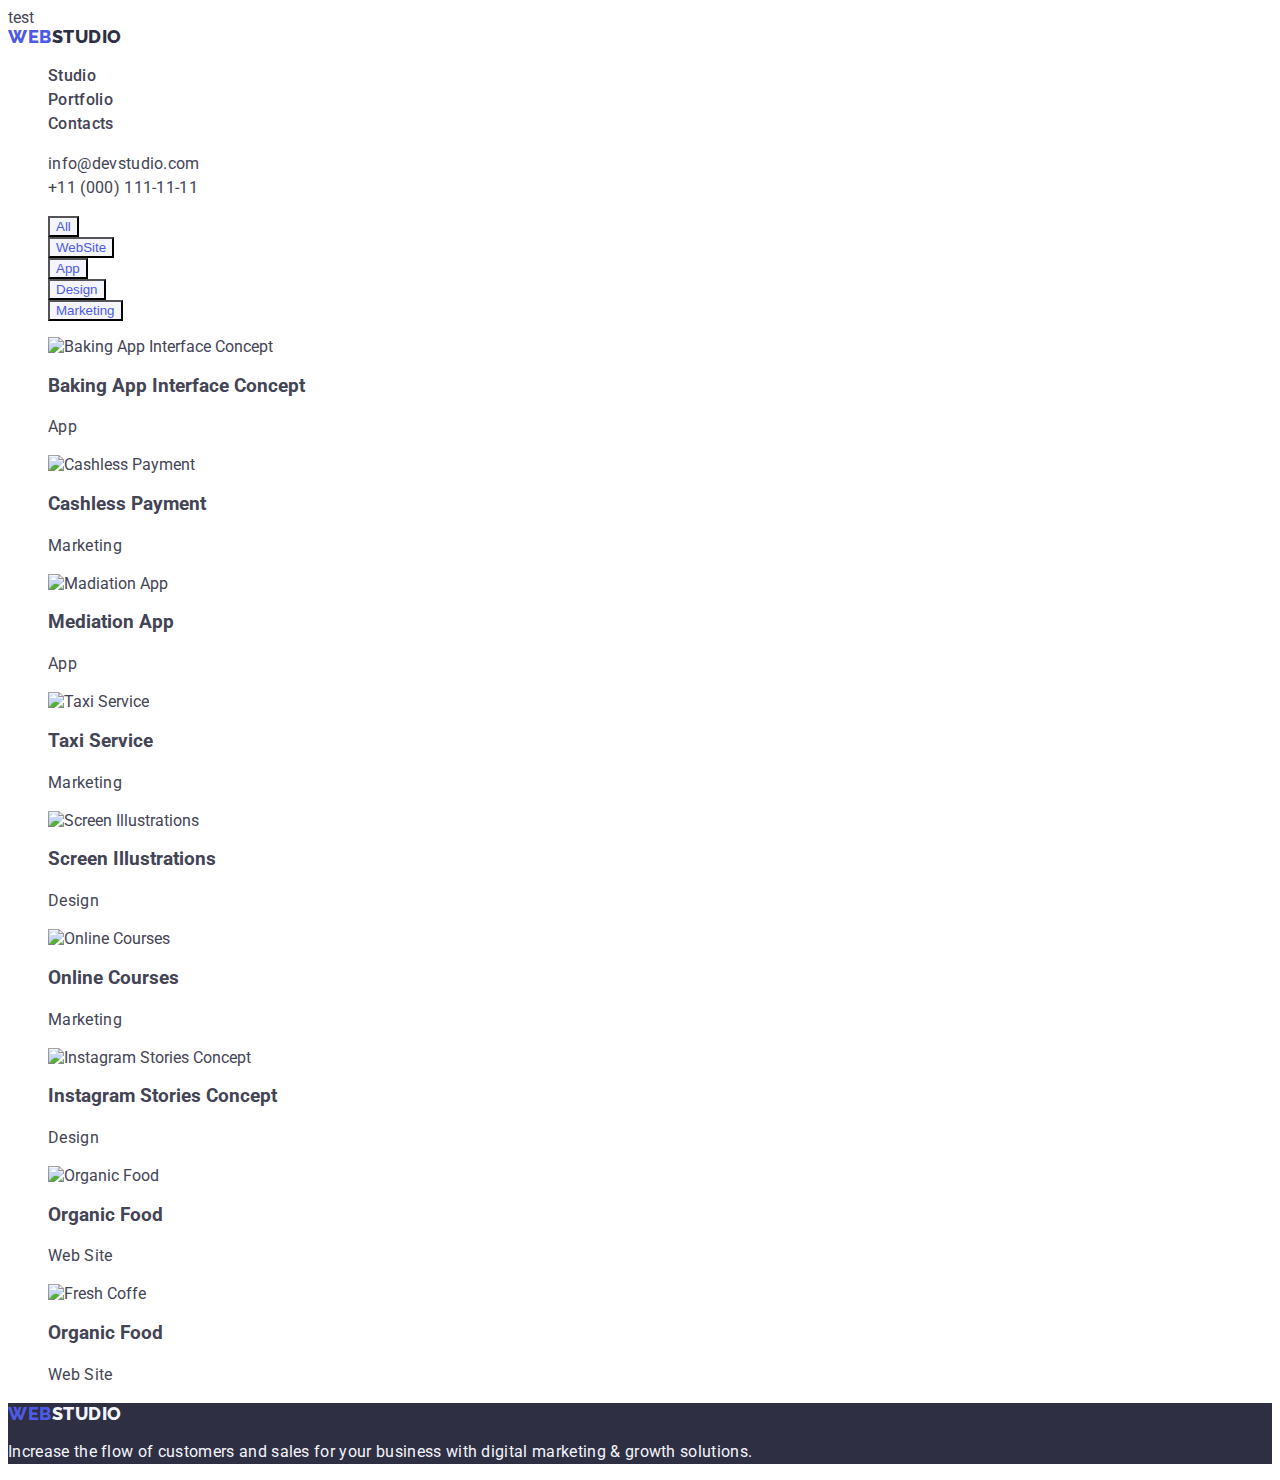
==== portfolio.html @ 85e6744f "test" ====
<!DOCTYPE html>
<html lang="en">
  <head>
    <meta charset="UTF-8" />
    <meta name="viewport" content="width=device-width, initial-scale=1.0" />
    <title>Portfolio-HW2</title>
    <link rel="stylesheet" href="./css/index.css" />
    <link rel="preconnect" href="https://fonts.googleapis.com" />
    <link rel="preconnect" href="https://fonts.gstatic.com" crossorigin />
    <link
      href="https://fonts.googleapis.com/css2?family=Raleway:wght@800&family=Roboto:wght@400;500;700;900&display=swap"
      rel="stylesheet"
    />
  </head>
  <body>
    test
    <header>
      <!-- Logo -->
      <a href="/goit-markup-hw-02/index.html" class="web-logo"
        >Web<span class="studio-logo">Studio</span></a
      >
      <!-- Page navigation-->
      <nav>
        <ul style="list-style: none">
          <li>
            <a href="/goit-markup-hw-02/index.html" class="nav">Studio</a>
          </li>
          <li>
            <a href="" class="nav">Portfolio</a>
          </li>
          <li>
            <a href="" class="nav">Contacts</a>
          </li>
        </ul>
      </nav>
      <!-- Address-->
      <ul style="list-style: none">
        <li>
          <a href="mailto:info@devstudio.com" class="adres"
            >info@devstudio.com</a
          >
        </li>
        <li>
          <a href="tel:+110001111111" class="adres">+11 (000) 111-11-11</a>
        </li>
      </ul>
    </header>
    <main>
      <!-- Section buttons-->
      <section>
        <ul style="list-style: none">
          <li><button type="button" class="button-item">All</button></li>
          <li><button type="button" class="button-item">WebSite</button></li>
          <li><button type="button" class="button-item">App</button></li>
          <li><button type="button" class="button-item">Design</button></li>
          <li><button type="button" class="button-item">Marketing</button></li>
        </ul>
      </section>
      <!-- Section pictures-->
      <section>
        <ul style="list-style: none">
          <li>
            <img
              src="/goit-markup-hw-02/images/Portfolio_Baking App Interface Concept.jpg"
              alt="Baking App Interface Concept"
              width="360"
              height="300"
            />
            <h3>Baking App Interface Concept</h3>
            <p class="text-content">App</p>
          </li>
          <li>
            <img
              src="/goit-markup-hw-02/images/Portfolio_Cashless Payment.jpg"
              alt="Cashless Payment"
              width="360"
              height="300"
            />
            <h3>Cashless Payment</h3>
            <p class="text-content">Marketing</p>
          </li>
          <li>
            <img
              src="/goit-markup-hw-02/images/Portfolio_Mediation App.jpg"
              alt="Madiation App"
              width="360"
              height="300"
            />
            <h3>Mediation App</h3>
            <p class="text-content">App</p>
          </li>
          <li>
            <img
              src="/goit-markup-hw-02/images/Portfolio_Taxi Service.jpg"
              alt="Taxi Service"
              width="360"
              height="300"
            />
            <h3>Taxi Service</h3>
            <p class="text-content">Marketing</p>
          </li>
          <li>
            <img
              src="/goit-markup-hw-02/images/Portfolio_Screen Illustrations.jpg"
              alt="Screen Illustrations"
              width="360"
              height="300"
            />
            <h3>Screen Illustrations</h3>
            <p class="text-content">Design</p>
          </li>
          <li>
            <img
              src="/goit-markup-hw-02/images/Portfolio_Online Courses.jpg"
              alt="Online Courses"
              width="360"
              height="300"
            />
            <h3>Online Courses</h3>
            <p class="text-content">Marketing</p>
          </li>
          <li>
            <img
              src="/goit-markup-hw-02/images/Portfolio_Instagram Stories Concept.jpg"
              alt="Instagram Stories Concept"
              width="360"
              height="300"
            />
            <h3>Instagram Stories Concept</h3>
            <p class="text-content">Design</p>
          </li>
          <li>
            <img
              src="/goit-markup-hw-02/images/Portfolio_Organic Food.jpg"
              alt="Organic Food"
              width="360"
              height="300"
            />
            <h3>Organic Food</h3>
            <p class="text-content">Web Site</p>
          </li>
          <li>
            <img
              src="/goit-markup-hw-02/images/Portfolio_Fresh Coffee.jpg"
              alt="Fresh Coffe"
              width="360"
              height="300"
            />
            <h3>Organic Food</h3>
            <p class="text-content">Web Site</p>
          </li>
        </ul>
      </section>
    </main>
    <footer class="footer">
      <a href="/goit-markup-hw-02/index.html" class="web-logo-footer"
        >Web<span class="studio-logo-footer">Studio</span></a
      >
      <p class="footer-text">
        Increase the flow of customers and sales for your business with digital
        marketing & growth solutions.
      </p>
    </footer>
  </body>
</html>
---- css/index.css ----
:root {
  --primary-brand: #4d5ae5;
  --pressed-state: #404bbf;
  --dark: #2e2f42;
  --success: #31d0aa;
  --text: #434455;
  --acent: #e7e9fc;
  --cloud: #f4f4fd;
  --modal-overlay: #2e2f42;
  --hero-background: #2e2f42;
  --white-background: #ffffff;
  --modal-background: #fcfcfc;
  --main-font: Roboto, sans-serif;
}
body {
  font-family: var(--main-font);
  color: var(--text);
  text-decoration: none;
}
a {
  text-decoration: none;
}
.web-logo {
  color: var(--primary-brand);
  font-family: Raleway;
  font-size: 18px;
  font-style: normal;
  font-weight: 800;
  line-height: 1.16; /* 116.667% */
  letter-spacing: 0.54px;
  text-transform: uppercase;
}

.studio-logo {
  color: var(--dark);
}

.studio-logo:hover,
.studio-logo:focus {
  color: var(--pressed-state);
}
.list-style {
  list-style: none;
}
.nav {
  color: var(--text);
  font-weight: 500;
  line-height: 1.5;
  font-family: Roboto;
  font-size: 16px;
  font-weight: 500;
  letter-spacing: 0.02em;
  text-align: left;
}
.nav:hover,
.nav:focus {
  color: var(--primary-brand);
}
/**/
.solutions {
  background-color: var(--hero-background);
}
.hero {
  /* Header 1 */
  color: var(--white-background);
  text-align: center;
  font-family: Roboto;
  font-size: 56px;
  font-style: normal;
  font-weight: 700;
  line-height: 60px; /* 107.143% */
  letter-spacing: 1.12px;
}
.button-service {
  padding: 16px 32px;
  align-items: flex-start;
  gap: 10px;
  background: var(--primary-brand);
  color: var(--white-background);
  border-radius: 4px;
  box-shadow: 0px 4px 4px 0px rgba(0, 0, 0, 0.15);
  cursor: pointer;

  /*button-text :Oder Serwice*/
  font-family: Roboto;
  font-size: 16px;
  font-weight: 500;
  line-height: 1.5;
  letter-spacing: 0.04em;
  text-align: left;
}
.button-service:hover,
.button-service:focus {
  background-color: var(--pressed-state);
}
.section-title {
  color: var(--navyblue, #2e2f42);
  /* Header 2 */
  text-align: center;
  font-size: 36px;
  font-weight: 700;
  line-height: 1.11; /* 111.111% */
  letter-spacing: 0.72px;
  text-transform: capitalize;
}
.subsection-title {
  /* Header 3 */
  color: var(--dark);
  font-size: 20px;
  font-weight: 500;
  line-height: 1.2; /* 120% */
  letter-spacing: 0.4px;
}

.text-team {
  font-family: Roboto;
  font-size: 16px;
  font-weight: 400;
  line-height: 1.5;
  letter-spacing: 0.02em;
  /*text-align: center;*/
}
.our-team {
  background-color: var(--cloud);
}
.button-item {
  color: var(--primary-brand);
  background-color: var(--cloud);
  font-weight: medium;
  size: 16px;
  line-height: 24px1.5;
  letter-spacing: 2%;
  cursor: pointer;
}
.button-item:hover,
.button-item:focus {
  color: var(--cloud);
  background-color: var(--primary-brand);
}
/*text under pictures*/
.text-content {
  color: var(--text);
  font-size: 16px;
  line-height: 1.5;
  letter-spacing: 0.02em;
}
.adres {
  color: var(--text);
  size: 16px;
  font-family: Roboto;
  font-weight: 400;
  line-height: 1.5;
  letter-spacing: 0.02em;
  text-align: left;
}
.adres:hover,
.adres:focus {
  color: var(--primary-brand);
}
.footer {
  background-color: var(--hero-background);
  color: var(--cloud);
}
.web-logo-footer {
  width: 44px;
  height: 21px;
  color: var(--primary-brand);
  font-family: Raleway;
  font-size: 18px;
  font-style: normal;
  font-weight: 800;
  line-height: 21px; /* 116.667% */
  letter-spacing: 0.54px;
  text-transform: uppercase;
  justify-content: center;
}
.studio-logo-footer {
  color: var(--cloud);
}
.studio-logo-footer:hover,
.studio-logo-footer:focus {
  color: var(--pressed-state);
}
.footer-text {
  font-family: Roboto;
  font-size: 16px;
  font-weight: 400;
  line-height: 1.5;
  letter-spacing: 0.02em;
  text-align: left;
}
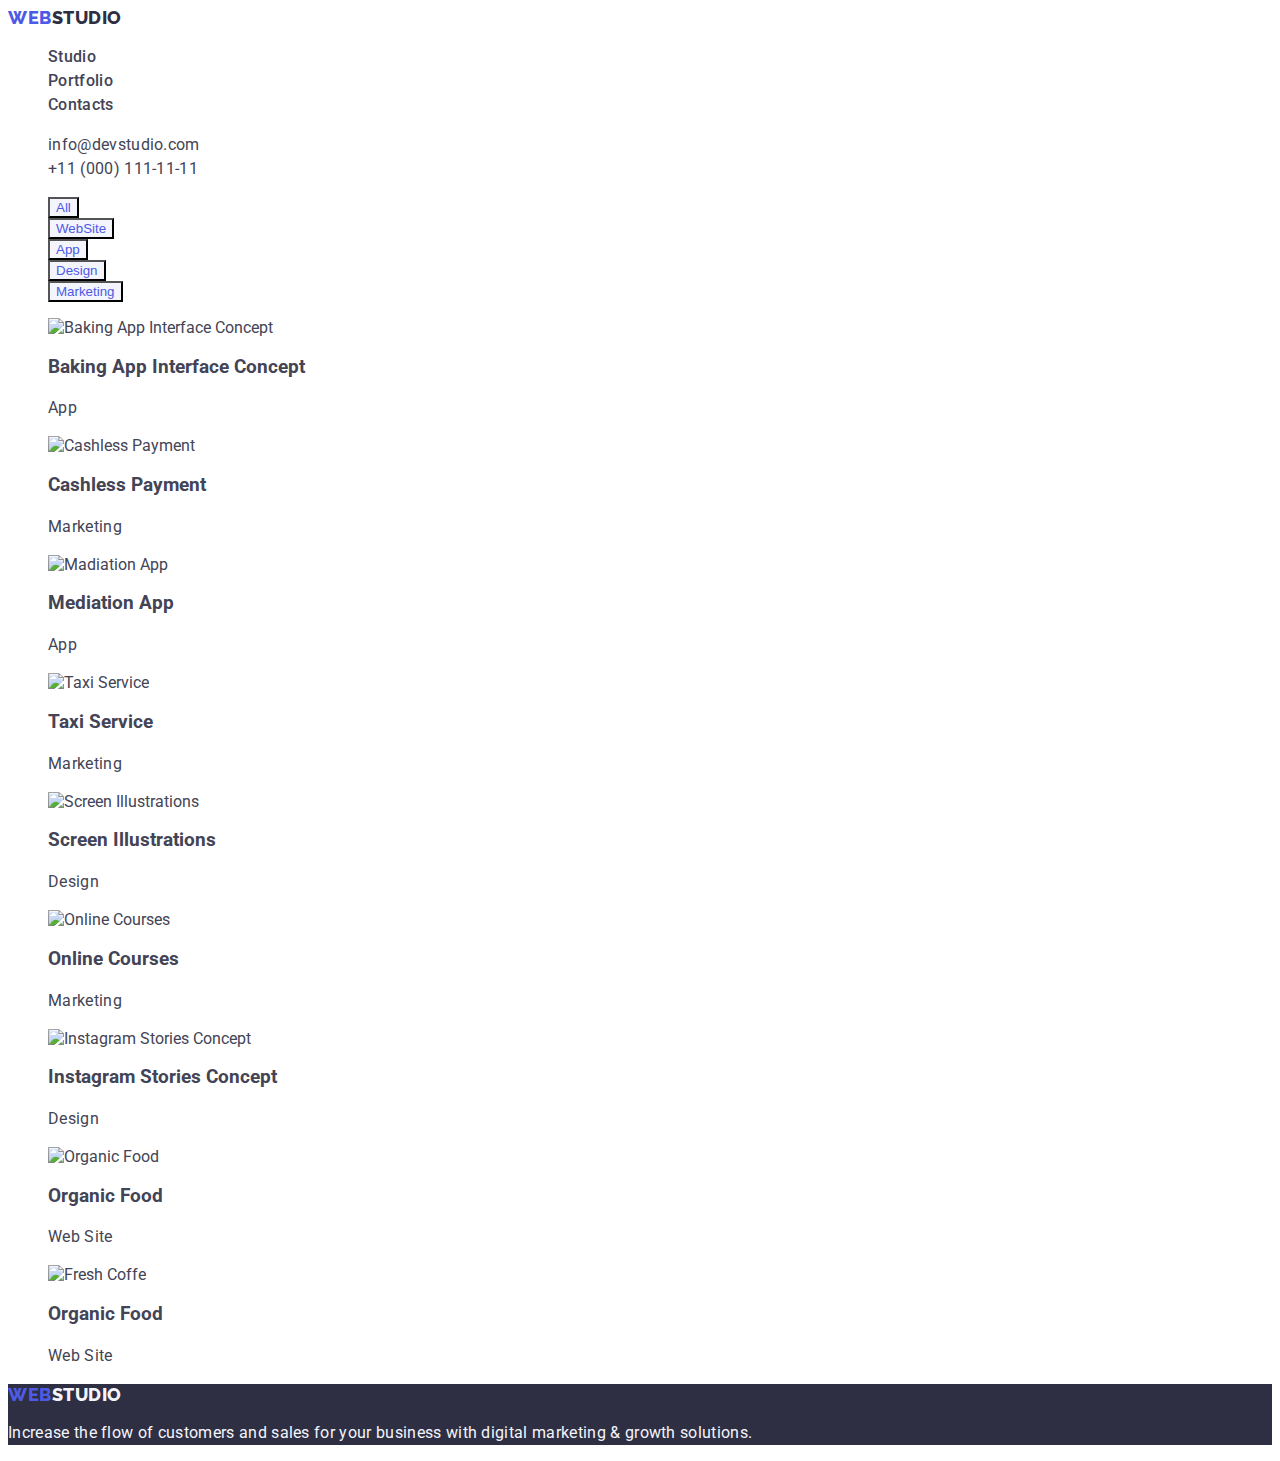
==== commit f916c649: "test2" ====
--- a/portfolio.html
+++ b/portfolio.html
@@ -13,7 +13,6 @@
     />
   </head>
   <body>
-    test
     <header>
       <!-- Logo -->
       <a href="/goit-markup-hw-02/index.html" class="web-logo"
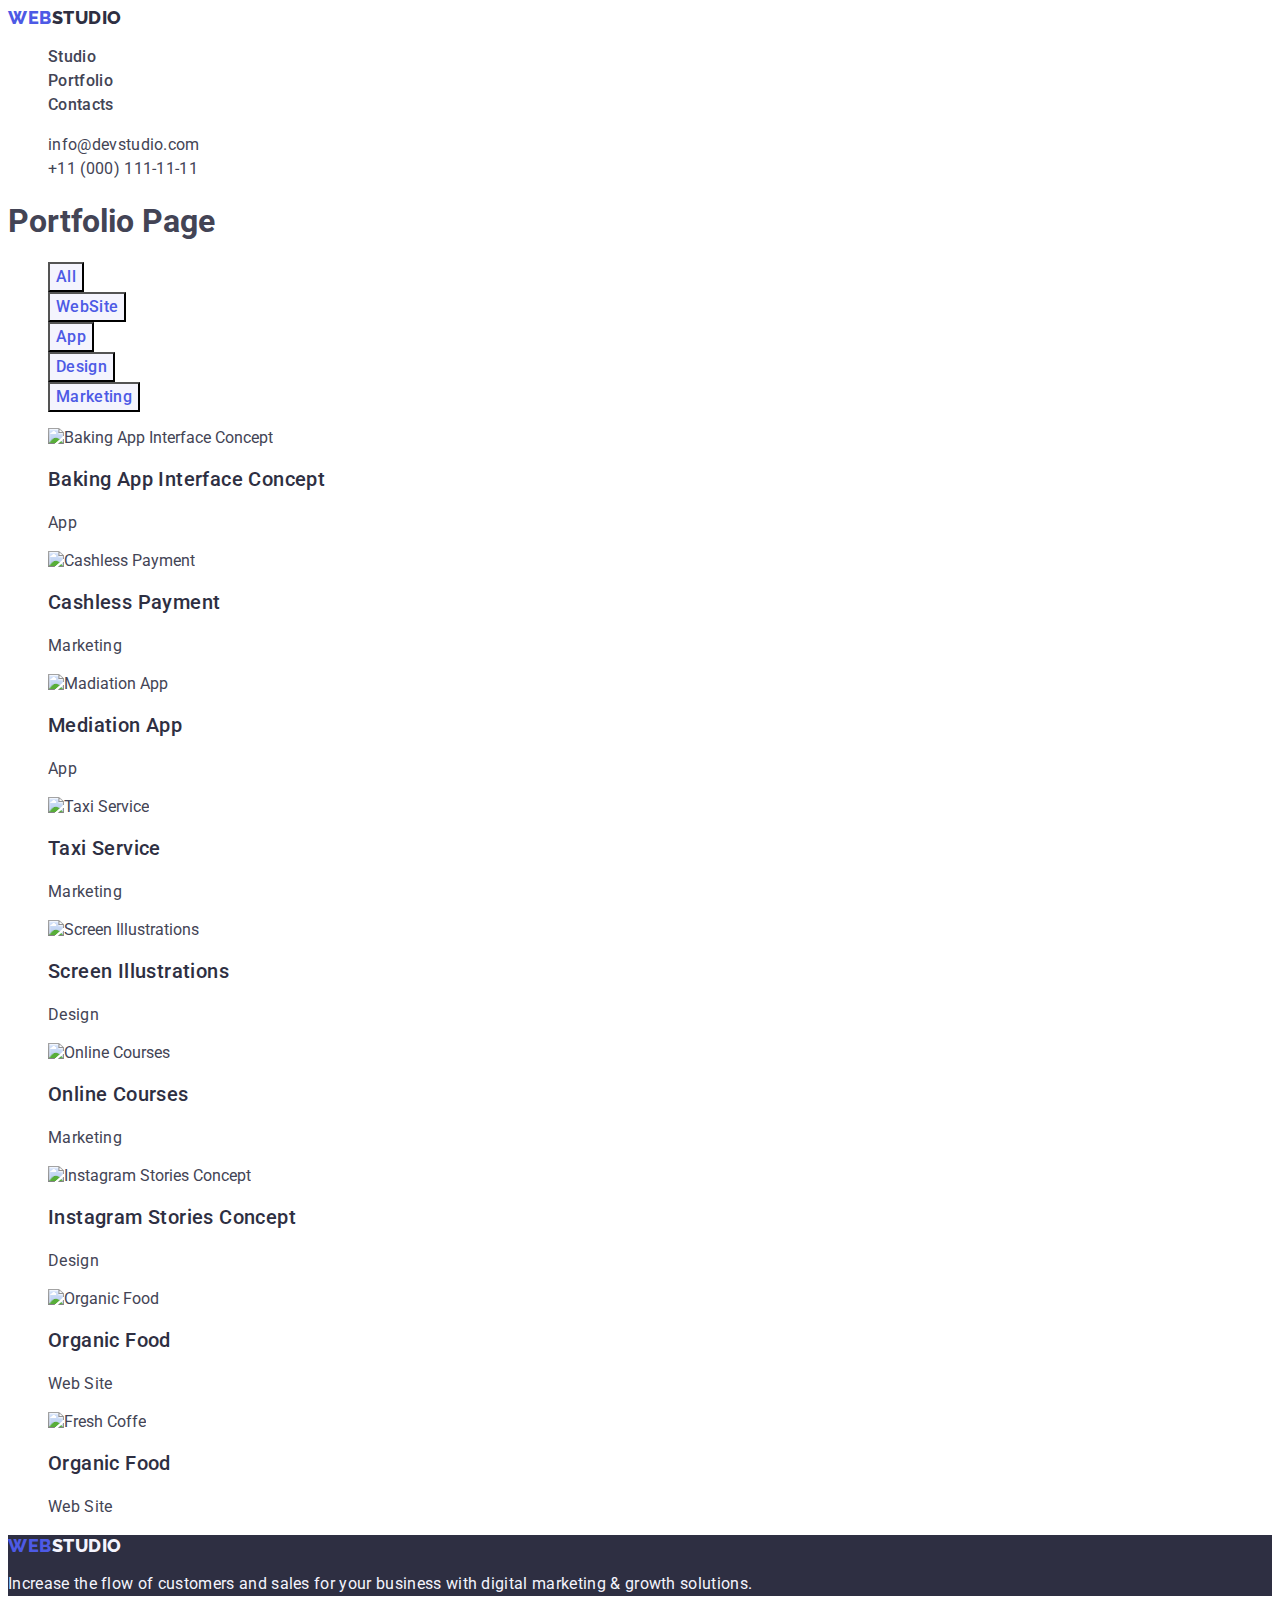
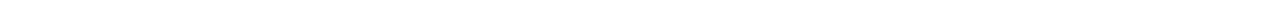
==== commit 5ed06ded: "service from a mentor" ====
--- a/portfolio.html
+++ b/portfolio.html
@@ -4,6 +4,13 @@
     <meta charset="UTF-8" />
     <meta name="viewport" content="width=device-width, initial-scale=1.0" />
     <title>Portfolio-HW2</title>
+    <link
+      rel="stylesheet"
+      href="https://cdnjs.cloudflare.com/ajax/libs/modern-normalize/2.0.0/modern-normalize.min.css"
+      integrity="sha512-4xo8blKMVCiXpTaLzQSLSw3KFOVPWhm/TRtuPVc4WG6kUgjH6J03IBuG7JZPkcWMxJ5huwaBpOpnwYElP/m6wg=="
+      crossorigin="anonymous"
+      referrerpolicy="no-referrer"
+    />
     <link rel="stylesheet" href="./css/index.css" />
     <link rel="preconnect" href="https://fonts.googleapis.com" />
     <link rel="preconnect" href="https://fonts.gstatic.com" crossorigin />
@@ -45,19 +52,17 @@
       </ul>
     </header>
     <main>
-      <!-- Section buttons-->
+      <h1>Portfolio Page</h1>
       <section>
-        <ul style="list-style: none">
+        <ul>
           <li><button type="button" class="button-item">All</button></li>
           <li><button type="button" class="button-item">WebSite</button></li>
           <li><button type="button" class="button-item">App</button></li>
           <li><button type="button" class="button-item">Design</button></li>
           <li><button type="button" class="button-item">Marketing</button></li>
         </ul>
-      </section>
-      <!-- Section pictures-->
-      <section>
-        <ul style="list-style: none">
+
+        <ul>
           <li>
             <img
               src="/goit-markup-hw-02/images/Portfolio_Baking App Interface Concept.jpg"
@@ -65,7 +70,7 @@
               width="360"
               height="300"
             />
-            <h3>Baking App Interface Concept</h3>
+            <h3 class="subsection-title">Baking App Interface Concept</h3>
             <p class="text-content">App</p>
           </li>
           <li>
@@ -75,7 +80,7 @@
               width="360"
               height="300"
             />
-            <h3>Cashless Payment</h3>
+            <h3 class="subsection-title">Cashless Payment</h3>
             <p class="text-content">Marketing</p>
           </li>
           <li>
@@ -85,7 +90,7 @@
               width="360"
               height="300"
             />
-            <h3>Mediation App</h3>
+            <h3 class="subsection-title">Mediation App</h3>
             <p class="text-content">App</p>
           </li>
           <li>
@@ -95,7 +100,7 @@
               width="360"
               height="300"
             />
-            <h3>Taxi Service</h3>
+            <h3 class="subsection-title">Taxi Service</h3>
             <p class="text-content">Marketing</p>
           </li>
           <li>
@@ -105,7 +110,7 @@
               width="360"
               height="300"
             />
-            <h3>Screen Illustrations</h3>
+            <h3 class="subsection-title">Screen Illustrations</h3>
             <p class="text-content">Design</p>
           </li>
           <li>
@@ -115,7 +120,7 @@
               width="360"
               height="300"
             />
-            <h3>Online Courses</h3>
+            <h3 class="subsection-title">Online Courses</h3>
             <p class="text-content">Marketing</p>
           </li>
           <li>
@@ -125,7 +130,7 @@
               width="360"
               height="300"
             />
-            <h3>Instagram Stories Concept</h3>
+            <h3 class="subsection-title">Instagram Stories Concept</h3>
             <p class="text-content">Design</p>
           </li>
           <li>
@@ -135,7 +140,7 @@
               width="360"
               height="300"
             />
-            <h3>Organic Food</h3>
+            <h3 class="subsection-title">Organic Food</h3>
             <p class="text-content">Web Site</p>
           </li>
           <li>
@@ -145,7 +150,7 @@
               width="360"
               height="300"
             />
-            <h3>Organic Food</h3>
+            <h3 class="subsection-title">Organic Food</h3>
             <p class="text-content">Web Site</p>
           </li>
         </ul>
--- a/css/index.css
+++ b/css/index.css
@@ -16,6 +16,9 @@
   font-family: var(--main-font);
   color: var(--text);
   text-decoration: none;
+}
+ul {
+  list-style: none;
 }
 a {
   text-decoration: none;
@@ -126,10 +129,11 @@
 .button-item {
   color: var(--primary-brand);
   background-color: var(--cloud);
-  font-weight: medium;
-  size: 16px;
-  line-height: 24px1.5;
-  letter-spacing: 2%;
+  font-weight: 500;
+  font-family: inherit;
+  font-size: 16px;
+  line-height: 1.5;
+  letter-spacing: 0.02em;
   cursor: pointer;
 }
 .button-item:hover,
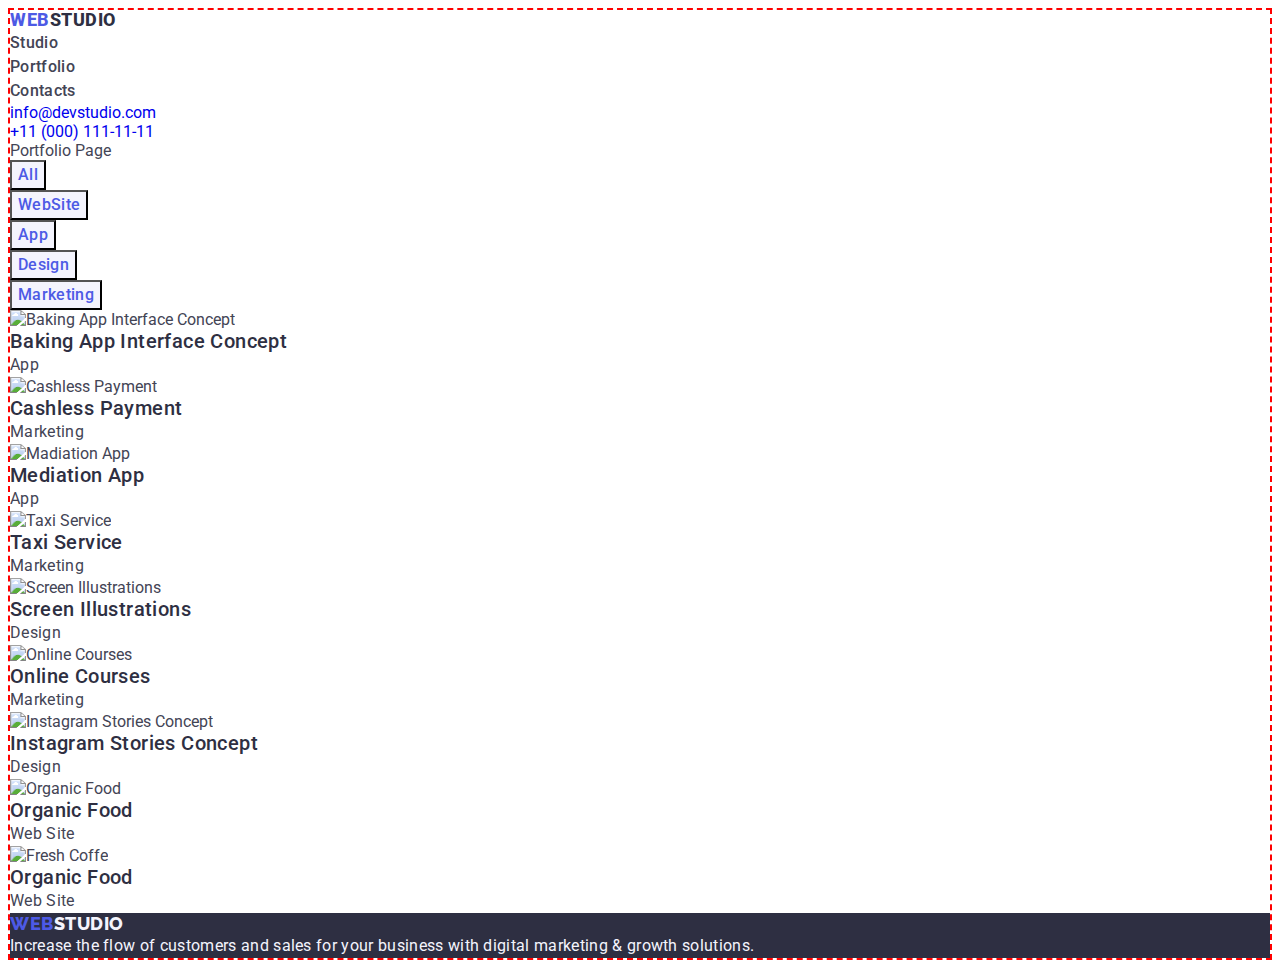
==== commit fe75c524: "Update4" ====
--- a/portfolio.html
+++ b/portfolio.html
@@ -3,7 +3,7 @@
   <head>
     <meta charset="UTF-8" />
     <meta name="viewport" content="width=device-width, initial-scale=1.0" />
-    <title>Portfolio-HW2</title>
+    <title>Portfolio-HW3</title>
     <link
       rel="stylesheet"
       href="https://cdnjs.cloudflare.com/ajax/libs/modern-normalize/2.0.0/modern-normalize.min.css"
@@ -22,14 +22,14 @@
   <body>
     <header>
       <!-- Logo -->
-      <a href="/goit-markup-hw-02/index.html" class="web-logo"
+      <a href="/goit-markup-hw-03/index.html" class="web-logo"
         >Web<span class="studio-logo">Studio</span></a
       >
       <!-- Page navigation-->
       <nav>
         <ul style="list-style: none">
           <li>
-            <a href="/goit-markup-hw-02/index.html" class="nav">Studio</a>
+            <a href="/goit-markup-hw-03/index.html" class="nav">Studio</a>
           </li>
           <li>
             <a href="" class="nav">Portfolio</a>
@@ -65,7 +65,7 @@
         <ul>
           <li>
             <img
-              src="/goit-markup-hw-02/images/Portfolio_Baking App Interface Concept.jpg"
+              src="/goit-markup-hw-03/images/Portfolio_Baking App Interface Concept.jpg App Interface Concept.jpg"
               alt="Baking App Interface Concept"
               width="360"
               height="300"
@@ -75,7 +75,7 @@
           </li>
           <li>
             <img
-              src="/goit-markup-hw-02/images/Portfolio_Cashless Payment.jpg"
+              src="/goit-markup-hw-03/images/Portfolio_Cashless Payment.jpg Payment.jpg"
               alt="Cashless Payment"
               width="360"
               height="300"
@@ -85,7 +85,7 @@
           </li>
           <li>
             <img
-              src="/goit-markup-hw-02/images/Portfolio_Mediation App.jpg"
+              src="/goit-markup-hw-03/images/Portfolio_Mediation App.jpg App.jpg"
               alt="Madiation App"
               width="360"
               height="300"
@@ -95,7 +95,7 @@
           </li>
           <li>
             <img
-              src="/goit-markup-hw-02/images/Portfolio_Taxi Service.jpg"
+              src="/goit-markup-hw-03/images/Portfolio_Taxi Service.jpg Service.jpg"
               alt="Taxi Service"
               width="360"
               height="300"
@@ -105,7 +105,7 @@
           </li>
           <li>
             <img
-              src="/goit-markup-hw-02/images/Portfolio_Screen Illustrations.jpg"
+              src="/goit-markup-hw-03/images/Portfolio_Screen Illustrations.jpg Illustrations.jpg"
               alt="Screen Illustrations"
               width="360"
               height="300"
@@ -115,7 +115,7 @@
           </li>
           <li>
             <img
-              src="/goit-markup-hw-02/images/Portfolio_Online Courses.jpg"
+              src="/goit-markup-hw-03/images/Portfolio_Online Courses.jpg Courses.jpg"
               alt="Online Courses"
               width="360"
               height="300"
@@ -125,7 +125,7 @@
           </li>
           <li>
             <img
-              src="/goit-markup-hw-02/images/Portfolio_Instagram Stories Concept.jpg"
+              src="/goit-markup-hw-03/images/Portfolio_Instagram Stories Concept.jpg Stories Concept.jpg"
               alt="Instagram Stories Concept"
               width="360"
               height="300"
@@ -135,7 +135,7 @@
           </li>
           <li>
             <img
-              src="/goit-markup-hw-02/images/Portfolio_Organic Food.jpg"
+              src="/goit-markup-hw-03/images/Portfolio_Organic Food.jpg Food.jpg"
               alt="Organic Food"
               width="360"
               height="300"
@@ -145,7 +145,7 @@
           </li>
           <li>
             <img
-              src="/goit-markup-hw-02/images/Portfolio_Fresh Coffee.jpg"
+              src="/goit-markup-hw-03/images/Portfolio_Fresh Coffee.jpg Coffee.jpg"
               alt="Fresh Coffe"
               width="360"
               height="300"
@@ -157,7 +157,7 @@
       </section>
     </main>
     <footer class="footer">
-      <a href="/goit-markup-hw-02/index.html" class="web-logo-footer"
+      <a href="/goit-markup-hw-03/index.html" class="web-logo-footer"
         >Web<span class="studio-logo-footer">Studio</span></a
       >
       <p class="footer-text">
--- a/css/index.css
+++ b/css/index.css
@@ -16,6 +16,23 @@
   font-family: var(--main-font);
   color: var(--text);
   text-decoration: none;
+  max-width: 1440px;
+  border: 2px dashed red;
+}
+h1,
+h2,
+h3,
+h4,
+h5,
+h6,
+p,
+ul {
+  margin: 0;
+  padding: 0;
+  border: 0;
+  font-size: 100%;
+  font: inherit;
+  vertical-align: baseline;
 }
 ul {
   list-style: none;
@@ -25,12 +42,12 @@
 }
 .web-logo {
   color: var(--primary-brand);
-  font-family: Raleway;
+  font-family: var(--main-font);
   font-size: 18px;
   font-style: normal;
   font-weight: 800;
   line-height: 1.16; /* 116.667% */
-  letter-spacing: 0.54px;
+  letter-spacing: 0.03em;
   text-transform: uppercase;
 }
 
@@ -53,7 +70,6 @@
   font-size: 16px;
   font-weight: 500;
   letter-spacing: 0.02em;
-  text-align: left;
 }
 .nav:hover,
 .nav:focus {
@@ -148,14 +164,13 @@
   line-height: 1.5;
   letter-spacing: 0.02em;
 }
-.adres {
+.addrees {
   color: var(--text);
   size: 16px;
   font-family: Roboto;
   font-weight: 400;
   line-height: 1.5;
   letter-spacing: 0.02em;
-  text-align: left;
 }
 .adres:hover,
 .adres:focus {
@@ -193,3 +208,42 @@
   letter-spacing: 0.02em;
   text-align: left;
 }
+/*container 1*/
+.container-top-line {
+  display: flex;
+  max-width: 1440px;
+  height: 72px;
+  margin: 0;
+  border-bottom: 1px solid var(--primary-brand);
+  background-color: orange;
+}
+/*container 2*/
+.container-logo-top-line {
+  display: flex;
+  max-width: 115px;
+  margin-left: 156px;
+  margin-top: 24px;
+  flex-direction: row;
+  /*align-items: center;*/
+  padding: 0px;
+
+  border: 3px solid red;
+}
+/*container 3*/
+.container-links-top-line {
+  width: 261px;
+  margin-top: 24px;
+  margin-left: 40px;
+  display: flex;
+  justify-content: space-between;
+  border: 3px solid green;
+}
+/*container 4*/
+.container-address-top-line {
+  width: 344px;
+  margin-top: 24px;
+  margin-left: 332px;
+  display: flex;
+  justify-content: space-between;
+  border: 3px solid black;
+}
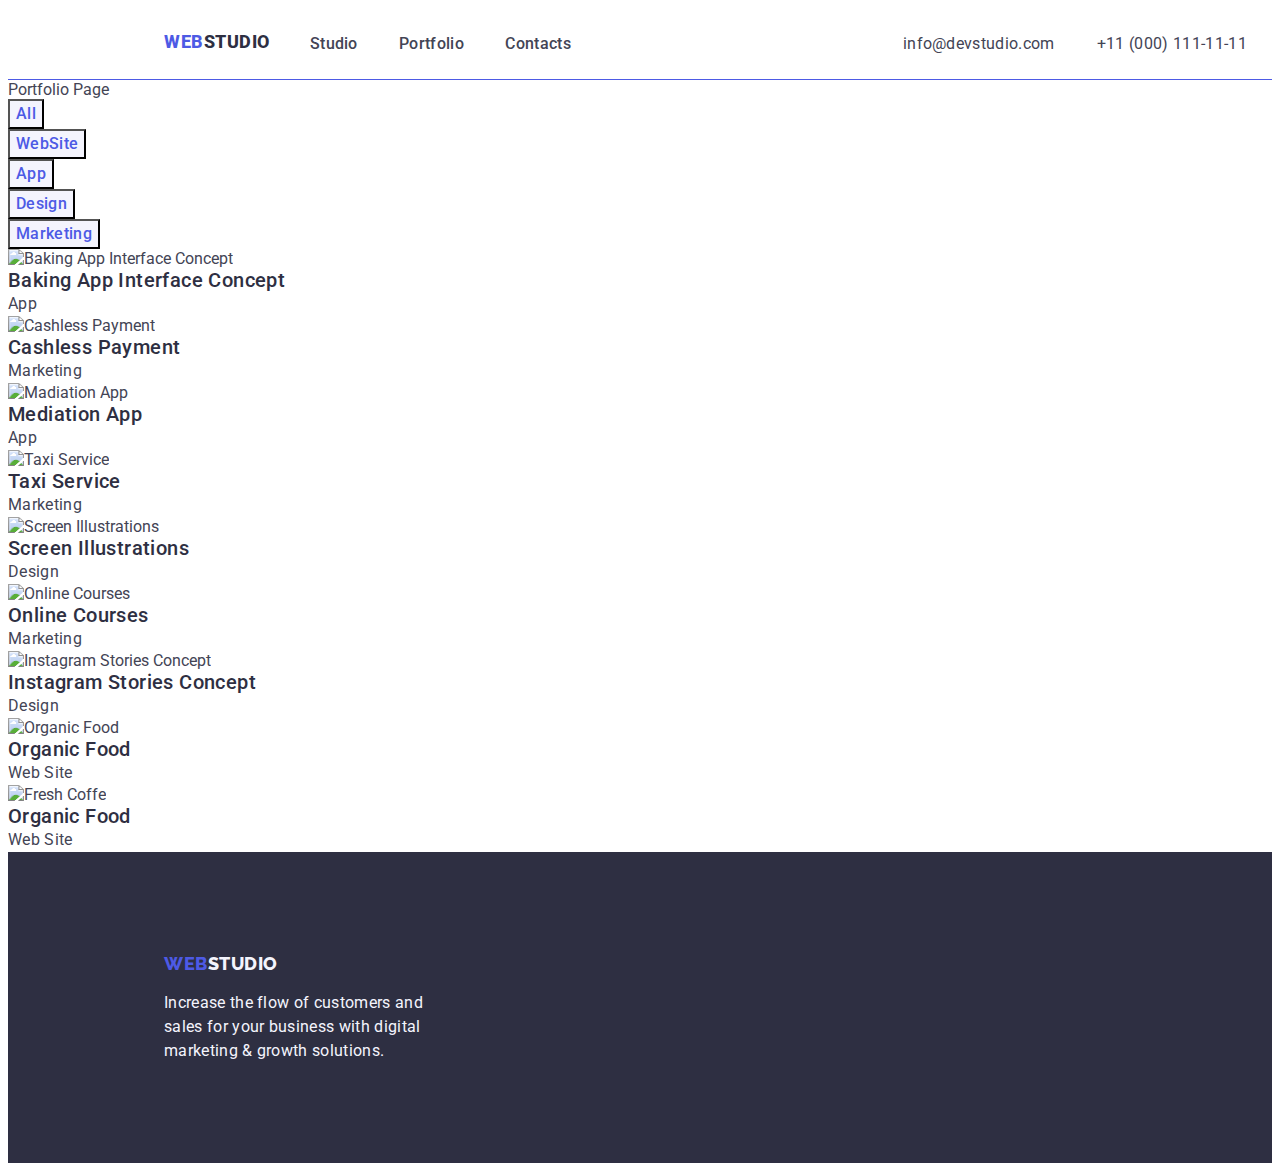
==== commit acdecc34: "Update9-8-23" ====
--- a/portfolio.html
+++ b/portfolio.html
@@ -21,35 +21,53 @@
   </head>
   <body>
     <header>
-      <!-- Logo -->
-      <a href="/goit-markup-hw-03/index.html" class="web-logo"
-        >Web<span class="studio-logo">Studio</span></a
-      >
-      <!-- Page navigation-->
-      <nav>
-        <ul style="list-style: none">
-          <li>
-            <a href="/goit-markup-hw-03/index.html" class="nav">Studio</a>
-          </li>
-          <li>
-            <a href="" class="nav">Portfolio</a>
-          </li>
-          <li>
-            <a href="" class="nav">Contacts</a>
-          </li>
-        </ul>
-      </nav>
-      <!-- Address-->
-      <ul style="list-style: none">
-        <li>
-          <a href="mailto:info@devstudio.com" class="adres"
-            >info@devstudio.com</a
+      <div class="container-top-line">
+        <!--container 1-->
+        <!--Logo-->
+        <div class="container-logo-top-line">
+          <!--container 2-->
+          <a href="/goit-markup-hw-03/index.html" class="web-logo"
+            >Web<span class="studio-logo">Studio</span></a
           >
-        </li>
-        <li>
-          <a href="tel:+110001111111" class="adres">+11 (000) 111-11-11</a>
-        </li>
-      </ul>
+        </div>
+        <!--container 2 END-->
+        <!--Page navigation-->
+        <nav class="nav">
+          <ul class="container-links-top-line">
+            <!--container 3-->
+            <li class="container-address-top-line-children">
+              <a href="/goit-markup-hw-03/index.html" class="nav">Studio</a>
+            </li>
+            <li class="container-address-top-line-children">
+              <a href="/goit-markup-hw-03/portfolio.html" class="nav"
+                >Portfolio</a
+              >
+            </li>
+            <li class="container-address-top-line-children">
+              <a href="" class="nav">Contacts</a>
+            </li>
+          </ul>
+          <!--container 3 END-->
+        </nav>
+        <!--Address-->
+        <address>
+          <ul class="container-address-top-line">
+            <!--container 4-->
+            <li>
+              <a href="mailto:info@devstudio.com" class="addrees"
+                >info@devstudio.com</a
+              >
+            </li>
+            <li>
+              <a href="tel:+110001111111" class="addrees"
+                >+11 (000) 111-11-11</a
+              >
+            </li>
+          </ul>
+          <!--container 4 EDN-->
+        </address>
+      </div>
+      <!--container 1 -END-->
     </header>
     <main>
       <h1>Portfolio Page</h1>
@@ -65,7 +83,7 @@
         <ul>
           <li>
             <img
-              src="/goit-markup-hw-03/images/Portfolio_Baking App Interface Concept.jpg App Interface Concept.jpg"
+              src="/goit-markup-hw-03/images/Portfolio_Baking App Interface Concept.jpg"
               alt="Baking App Interface Concept"
               width="360"
               height="300"
@@ -75,7 +93,7 @@
           </li>
           <li>
             <img
-              src="/goit-markup-hw-03/images/Portfolio_Cashless Payment.jpg Payment.jpg"
+              src="/goit-markup-hw-03/images/Portfolio_Cashless Payment.jpg"
               alt="Cashless Payment"
               width="360"
               height="300"
@@ -85,7 +103,7 @@
           </li>
           <li>
             <img
-              src="/goit-markup-hw-03/images/Portfolio_Mediation App.jpg App.jpg"
+              src="/goit-markup-hw-03/images/Portfolio_Mediation App.jpg"
               alt="Madiation App"
               width="360"
               height="300"
@@ -95,7 +113,7 @@
           </li>
           <li>
             <img
-              src="/goit-markup-hw-03/images/Portfolio_Taxi Service.jpg Service.jpg"
+              src="/goit-markup-hw-03/images/Portfolio_Taxi Service.jpg"
               alt="Taxi Service"
               width="360"
               height="300"
@@ -105,7 +123,7 @@
           </li>
           <li>
             <img
-              src="/goit-markup-hw-03/images/Portfolio_Screen Illustrations.jpg Illustrations.jpg"
+              src="/goit-markup-hw-03/images/Portfolio_Screen Illustrations.jpg"
               alt="Screen Illustrations"
               width="360"
               height="300"
@@ -115,7 +133,7 @@
           </li>
           <li>
             <img
-              src="/goit-markup-hw-03/images/Portfolio_Online Courses.jpg Courses.jpg"
+              src="/goit-markup-hw-03/images/Portfolio_Online Courses.jpg"
               alt="Online Courses"
               width="360"
               height="300"
@@ -125,7 +143,7 @@
           </li>
           <li>
             <img
-              src="/goit-markup-hw-03/images/Portfolio_Instagram Stories Concept.jpg Stories Concept.jpg"
+              src="/goit-markup-hw-03/images/Portfolio_Instagram Stories Concept.jpg"
               alt="Instagram Stories Concept"
               width="360"
               height="300"
@@ -135,7 +153,7 @@
           </li>
           <li>
             <img
-              src="/goit-markup-hw-03/images/Portfolio_Organic Food.jpg Food.jpg"
+              src="/goit-markup-hw-03/images/Portfolio_Organic Food.jpg"
               alt="Organic Food"
               width="360"
               height="300"
@@ -145,7 +163,7 @@
           </li>
           <li>
             <img
-              src="/goit-markup-hw-03/images/Portfolio_Fresh Coffee.jpg Coffee.jpg"
+              src="/goit-markup-hw-03/images/Portfolio_Fresh Coffee.jpg"
               alt="Fresh Coffe"
               width="360"
               height="300"
@@ -157,9 +175,11 @@
       </section>
     </main>
     <footer class="footer">
-      <a href="/goit-markup-hw-03/index.html" class="web-logo-footer"
-        >Web<span class="studio-logo-footer">Studio</span></a
-      >
+      <div class="container-footer-weblogo">
+        <a href="/goit-markup-hw-02/index.html" class="web-logo-footer"
+          >Web<span class="studio-logo-footer">Studio</span></a
+        >
+      </div>
       <p class="footer-text">
         Increase the flow of customers and sales for your business with digital
         marketing & growth solutions.
--- a/css/index.css
+++ b/css/index.css
@@ -12,12 +12,14 @@
   --modal-background: #fcfcfc;
   --main-font: Roboto, sans-serif;
 }
+* {
+  box-sizing: border-box;
+}
 body {
   font-family: var(--main-font);
   color: var(--text);
   text-decoration: none;
   max-width: 1440px;
-  border: 2px dashed red;
 }
 h1,
 h2,
@@ -44,7 +46,6 @@
   color: var(--primary-brand);
   font-family: var(--main-font);
   font-size: 18px;
-  font-style: normal;
   font-weight: 800;
   line-height: 1.16; /* 116.667% */
   letter-spacing: 0.03em;
@@ -66,9 +67,8 @@
   color: var(--text);
   font-weight: 500;
   line-height: 1.5;
-  font-family: Roboto;
-  font-size: 16px;
-  font-weight: 500;
+  font-family: var(--main-font);
+  font-size: 16px;
   letter-spacing: 0.02em;
 }
 .nav:hover,
@@ -81,16 +81,21 @@
 }
 .hero {
   /* Header 1 */
+  display: block;
   color: var(--white-background);
   text-align: center;
-  font-family: Roboto;
+  font-family: var(--main-font);
   font-size: 56px;
   font-style: normal;
   font-weight: 700;
   line-height: 60px; /* 107.143% */
   letter-spacing: 1.12px;
+  width: 496px;
+  margin-right: auto;
+  margin-left: auto;
 }
 .button-service {
+  display: block;
   padding: 16px 32px;
   align-items: flex-start;
   gap: 10px;
@@ -99,6 +104,9 @@
   border-radius: 4px;
   box-shadow: 0px 4px 4px 0px rgba(0, 0, 0, 0.15);
   cursor: pointer;
+  margin-right: auto;
+  margin-left: auto;
+  margin-top: 48px;
 
   /*button-text :Oder Serwice*/
   font-family: Roboto;
@@ -171,6 +179,7 @@
   font-weight: 400;
   line-height: 1.5;
   letter-spacing: 0.02em;
+  font-style: normal;
 }
 .adres:hover,
 .adres:focus {
@@ -191,7 +200,6 @@
   line-height: 21px; /* 116.667% */
   letter-spacing: 0.54px;
   text-transform: uppercase;
-  justify-content: center;
 }
 .studio-logo-footer {
   color: var(--cloud);
@@ -207,6 +215,10 @@
   line-height: 1.5;
   letter-spacing: 0.02em;
   text-align: left;
+  display: block;
+  width: 264px;
+  margin-left: 156px;
+  padding-bottom: 100px;
 }
 /*container 1*/
 .container-top-line {
@@ -215,7 +227,6 @@
   height: 72px;
   margin: 0;
   border-bottom: 1px solid var(--primary-brand);
-  background-color: orange;
 }
 /*container 2*/
 .container-logo-top-line {
@@ -223,11 +234,6 @@
   max-width: 115px;
   margin-left: 156px;
   margin-top: 24px;
-  flex-direction: row;
-  /*align-items: center;*/
-  padding: 0px;
-
-  border: 3px solid red;
 }
 /*container 3*/
 .container-links-top-line {
@@ -236,7 +242,6 @@
   margin-left: 40px;
   display: flex;
   justify-content: space-between;
-  border: 3px solid green;
 }
 /*container 4*/
 .container-address-top-line {
@@ -245,5 +250,73 @@
   margin-left: 332px;
   display: flex;
   justify-content: space-between;
-  border: 3px solid black;
-}
+}
+.section-padding {
+  padding-top: 120px;
+  padding-bottom: 120px;
+}
+.container-section1 {
+  width: 1128px;
+  display: flex;
+  justify-content: space-between;
+  gap: 24px;
+  margin: auto;
+}
+.section1-child {
+  display: flex;
+  width: 264px;
+  flex-direction: column;
+  align-items: flex-start;
+  gap: 8px;
+}
+.container-section2 {
+  display: flex;
+  width: 1128px;
+  margin: auto;
+  padding-top: 72px;
+}
+.container-section2-child {
+  margin-right: 24px;
+}
+.container-section2-child:last-child {
+  margin-right: 0;
+}
+.container-section3 {
+  display: flex;
+  width: 1128px;
+  margin: auto;
+  padding-top: 72px;
+}
+.container-section3-child {
+  margin-right: 24px;
+  border-radius: 0px 0px 4px 4px;
+  box-shadow: 0px 2px 1px 0px rgba(46, 47, 66, 0.08);
+
+  box-shadow: 0px 1px 1px 0px rgba(46, 47, 66, 0.16);
+
+  box-shadow: 0px 1px 6px 0px rgba(46, 47, 66, 0.08);
+  gap: 0;
+}
+.container-section3-child:last-child {
+  margin-right: 0;
+}
+.container-card-team {
+  display: flex;
+  flex-direction: column;
+  padding-top: 32px;
+  padding-bottom: 32px;
+  text-align: center;
+  gap: 8px;
+  background-color: var(--modal-background);
+  border-radius: 0px 0px 4px 4px;
+}
+.image-card {
+  margin: 0;
+  padding: 0;
+}
+.container-footer-weblogo {
+  display: block;
+  margin-left: 156px;
+  padding-top: 101px;
+  padding-bottom: 17px;
+}
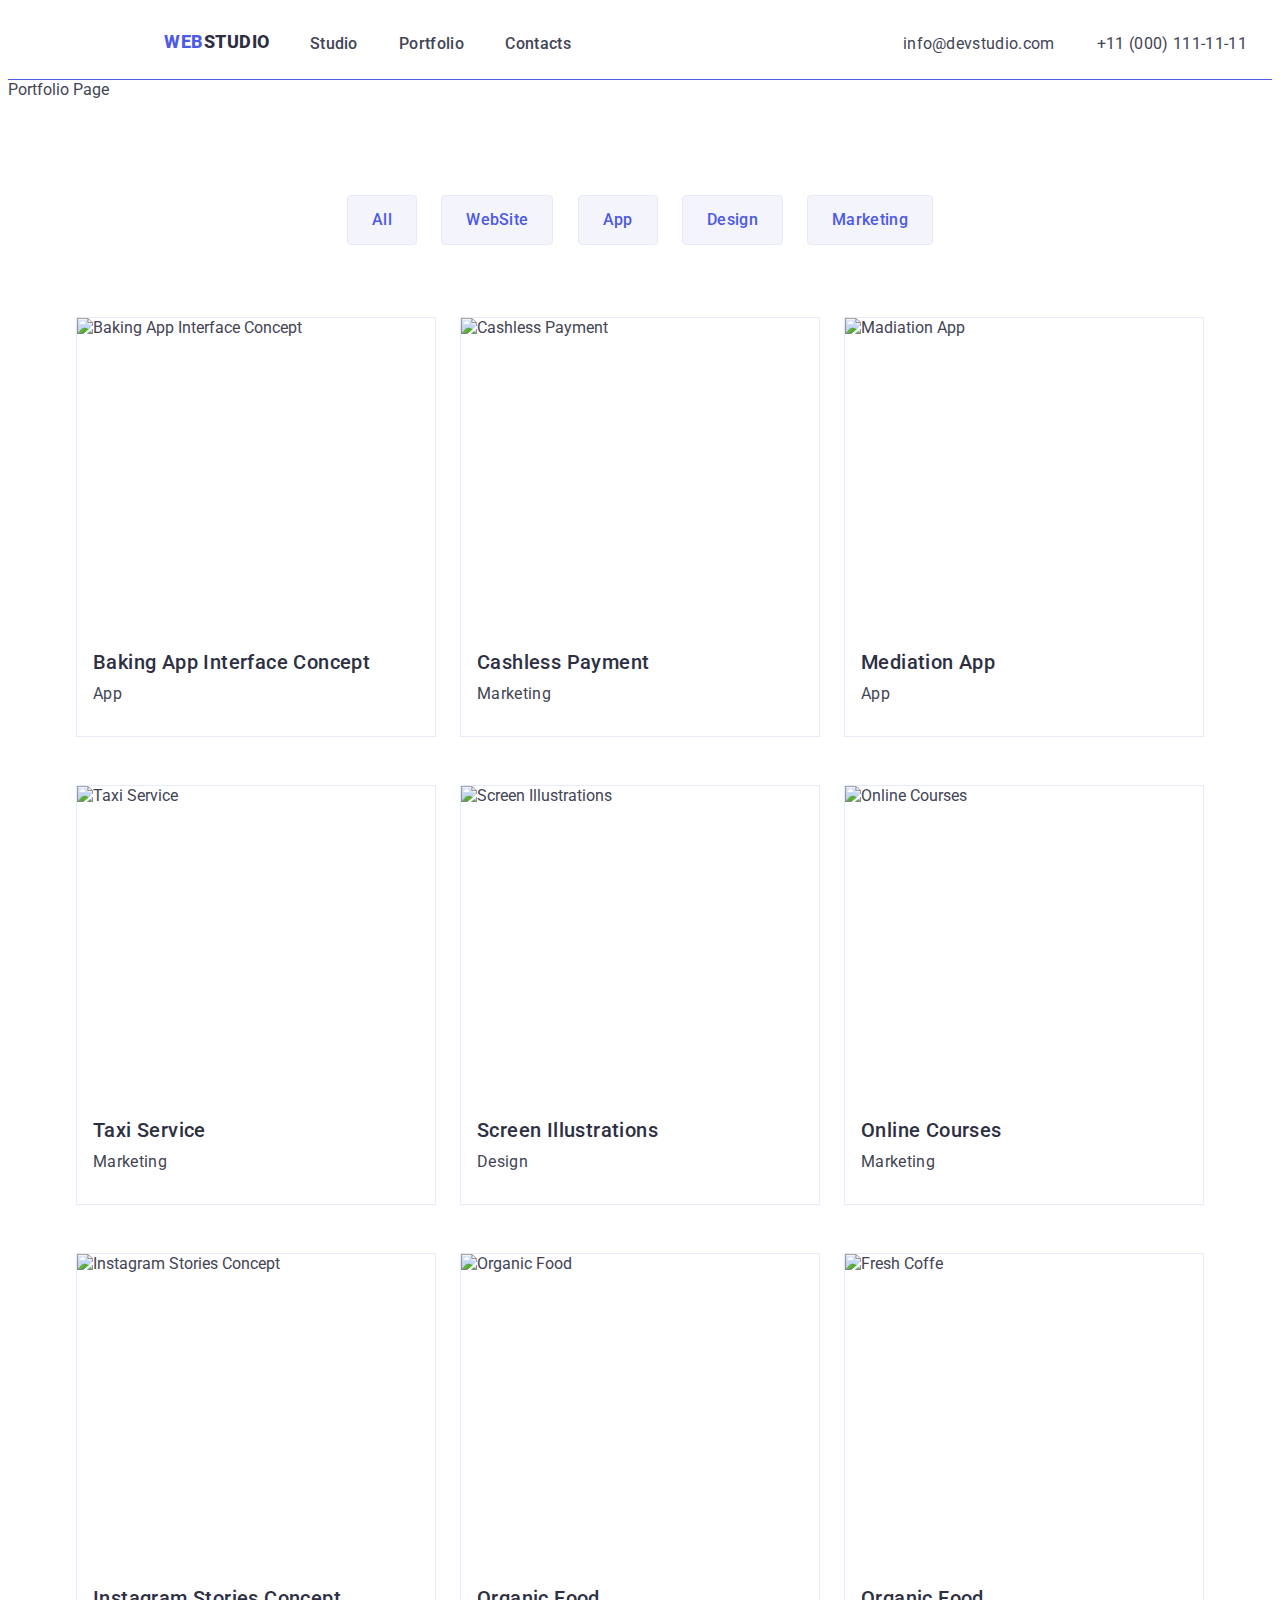
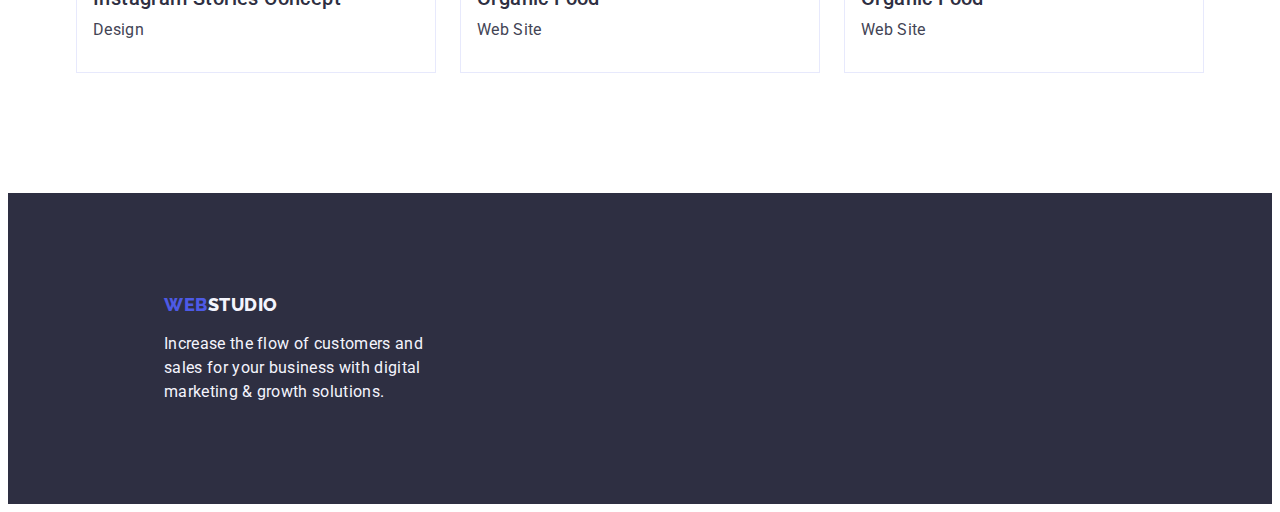
==== commit bf4c4cab: "UPdate 9-8-23v2" ====
--- a/portfolio.html
+++ b/portfolio.html
@@ -71,112 +71,132 @@
     </header>
     <main>
       <h1>Portfolio Page</h1>
-      <section>
-        <ul>
-          <li><button type="button" class="button-item">All</button></li>
+      <section class="section-portfolio">
+        <ul class="container-buttons">
+          <li>
+            <button type="button" class="button-item">All</button>
+          </li>
           <li><button type="button" class="button-item">WebSite</button></li>
           <li><button type="button" class="button-item">App</button></li>
           <li><button type="button" class="button-item">Design</button></li>
           <li><button type="button" class="button-item">Marketing</button></li>
         </ul>
 
-        <ul>
-          <li>
+        <ul class="container-portfolio">
+          <li class="container-portfolio-card">
             <img
               src="/goit-markup-hw-03/images/Portfolio_Baking App Interface Concept.jpg"
               alt="Baking App Interface Concept"
               width="360"
               height="300"
             />
-            <h3 class="subsection-title">Baking App Interface Concept</h3>
-            <p class="text-content">App</p>
-          </li>
-          <li>
+            <div class="container-portfolio-text">
+              <h3 class="subsection-title">Baking App Interface Concept</h3>
+              <p class="text-content">App</p>
+            </div>
+          </li>
+          <li class="container-portfolio-card">
             <img
               src="/goit-markup-hw-03/images/Portfolio_Cashless Payment.jpg"
               alt="Cashless Payment"
               width="360"
               height="300"
             />
-            <h3 class="subsection-title">Cashless Payment</h3>
-            <p class="text-content">Marketing</p>
-          </li>
-          <li>
+            <div class="container-portfolio-text">
+              <h3 class="subsection-title">Cashless Payment</h3>
+              <p class="text-content">Marketing</p>
+            </div>
+          </li>
+          <li class="container-portfolio-card">
             <img
               src="/goit-markup-hw-03/images/Portfolio_Mediation App.jpg"
               alt="Madiation App"
               width="360"
               height="300"
             />
-            <h3 class="subsection-title">Mediation App</h3>
-            <p class="text-content">App</p>
-          </li>
-          <li>
+            <div class="container-portfolio-text">
+              <h3 class="subsection-title">Mediation App</h3>
+              <p class="text-content">App</p>
+            </div>
+          </li>
+          <li class="container-portfolio-card">
             <img
               src="/goit-markup-hw-03/images/Portfolio_Taxi Service.jpg"
               alt="Taxi Service"
               width="360"
               height="300"
             />
-            <h3 class="subsection-title">Taxi Service</h3>
-            <p class="text-content">Marketing</p>
-          </li>
-          <li>
+            <div class="container-portfolio-text">
+              <h3 class="subsection-title">Taxi Service</h3>
+              <p class="text-content">Marketing</p>
+            </div>
+          </li>
+          <li class="container-portfolio-card">
             <img
               src="/goit-markup-hw-03/images/Portfolio_Screen Illustrations.jpg"
               alt="Screen Illustrations"
               width="360"
               height="300"
             />
-            <h3 class="subsection-title">Screen Illustrations</h3>
-            <p class="text-content">Design</p>
-          </li>
-          <li>
+            <div class="container-portfolio-text">
+              <h3 class="subsection-title">Screen Illustrations</h3>
+              <p class="text-content">Design</p>
+            </div>
+          </li>
+          <li class="container-portfolio-card">
             <img
               src="/goit-markup-hw-03/images/Portfolio_Online Courses.jpg"
               alt="Online Courses"
               width="360"
               height="300"
             />
-            <h3 class="subsection-title">Online Courses</h3>
-            <p class="text-content">Marketing</p>
-          </li>
-          <li>
+            <div class="container-portfolio-text">
+              <h3 class="subsection-title">Online Courses</h3>
+              <p class="text-content">Marketing</p>
+            </div>
+          </li>
+          <li class="container-portfolio-card">
             <img
               src="/goit-markup-hw-03/images/Portfolio_Instagram Stories Concept.jpg"
               alt="Instagram Stories Concept"
               width="360"
               height="300"
             />
-            <h3 class="subsection-title">Instagram Stories Concept</h3>
-            <p class="text-content">Design</p>
-          </li>
-          <li>
+            <div class="container-portfolio-text">
+              <h3 class="subsection-title">Instagram Stories Concept</h3>
+              <p class="text-content">Design</p>
+            </div>
+          </li>
+          <li class="container-portfolio-card">
             <img
               src="/goit-markup-hw-03/images/Portfolio_Organic Food.jpg"
               alt="Organic Food"
               width="360"
               height="300"
             />
-            <h3 class="subsection-title">Organic Food</h3>
-            <p class="text-content">Web Site</p>
-          </li>
-          <li>
+            <div class="container-portfolio-text">
+              <h3 class="subsection-title">Organic Food</h3>
+              <p class="text-content">Web Site</p>
+            </div>
+          </li>
+          <li class="container-portfolio-card">
             <img
               src="/goit-markup-hw-03/images/Portfolio_Fresh Coffee.jpg"
               alt="Fresh Coffe"
               width="360"
               height="300"
             />
-            <h3 class="subsection-title">Organic Food</h3>
-            <p class="text-content">Web Site</p>
+            <div class="container-portfolio-text">
+              <h3 class="subsection-title">Organic Food</h3>
+              <p class="text-content">Web Site</p>
+            </div>
           </li>
         </ul>
       </section>
     </main>
     <footer class="footer">
       <div class="container-footer-weblogo">
-        <a href="/goit-markup-hw-02/index.html" class="web-logo-footer"
+        <a href="/goit-markup-hw-03/index.html" class="web-logo-footer"
           >Web<span class="studio-logo-footer">Studio</span></a
         >
       </div>
--- a/css/index.css
+++ b/css/index.css
@@ -159,6 +159,13 @@
   line-height: 1.5;
   letter-spacing: 0.02em;
   cursor: pointer;
+  display: flex;
+  padding: 12px 24px;
+  justify-content: center;
+  align-items: center;
+  border-radius: 4px;
+  border: 1px solid var(--cornflower, #e7e9fc);
+  background: var(--cloud, #f4f4fd);
 }
 .button-item:hover,
 .button-item:focus {
@@ -320,3 +327,45 @@
   padding-top: 101px;
   padding-bottom: 17px;
 }
+.container-buttons {
+  display: flex;
+  width: 586px;
+  margin-top: 96px;
+  margin-left: auto;
+  margin-right: auto;
+  justify-content: space-between;
+}
+.container-portfolio-card {
+  display: flex;
+  width: 360px;
+  height: 420px;
+  padding-bottom: 0px;
+  flex-direction: column;
+  align-items: flex-start;
+  gap: 32px;
+  flex-shrink: 0;
+  border: 1px solid var(--cornflower, #e7e9fc);
+  background: var(--white, #fff);
+}
+.container-portfolio {
+  max-width: 1128px;
+  display: flex;
+  flex-wrap: wrap;
+  justify-content: space-between;
+  row-gap: 48px;
+  margin-left: auto;
+  margin-right: auto;
+  margin-top: 72px;
+}
+.container-portfolio-text {
+  display: flex;
+  padding: 0px 16px;
+  flex-direction: column;
+  justify-content: center;
+  align-items: flex-start;
+  gap: 8px;
+  align-self: stretch;
+}
+.section-portfolio {
+  padding-bottom: 120px;
+}
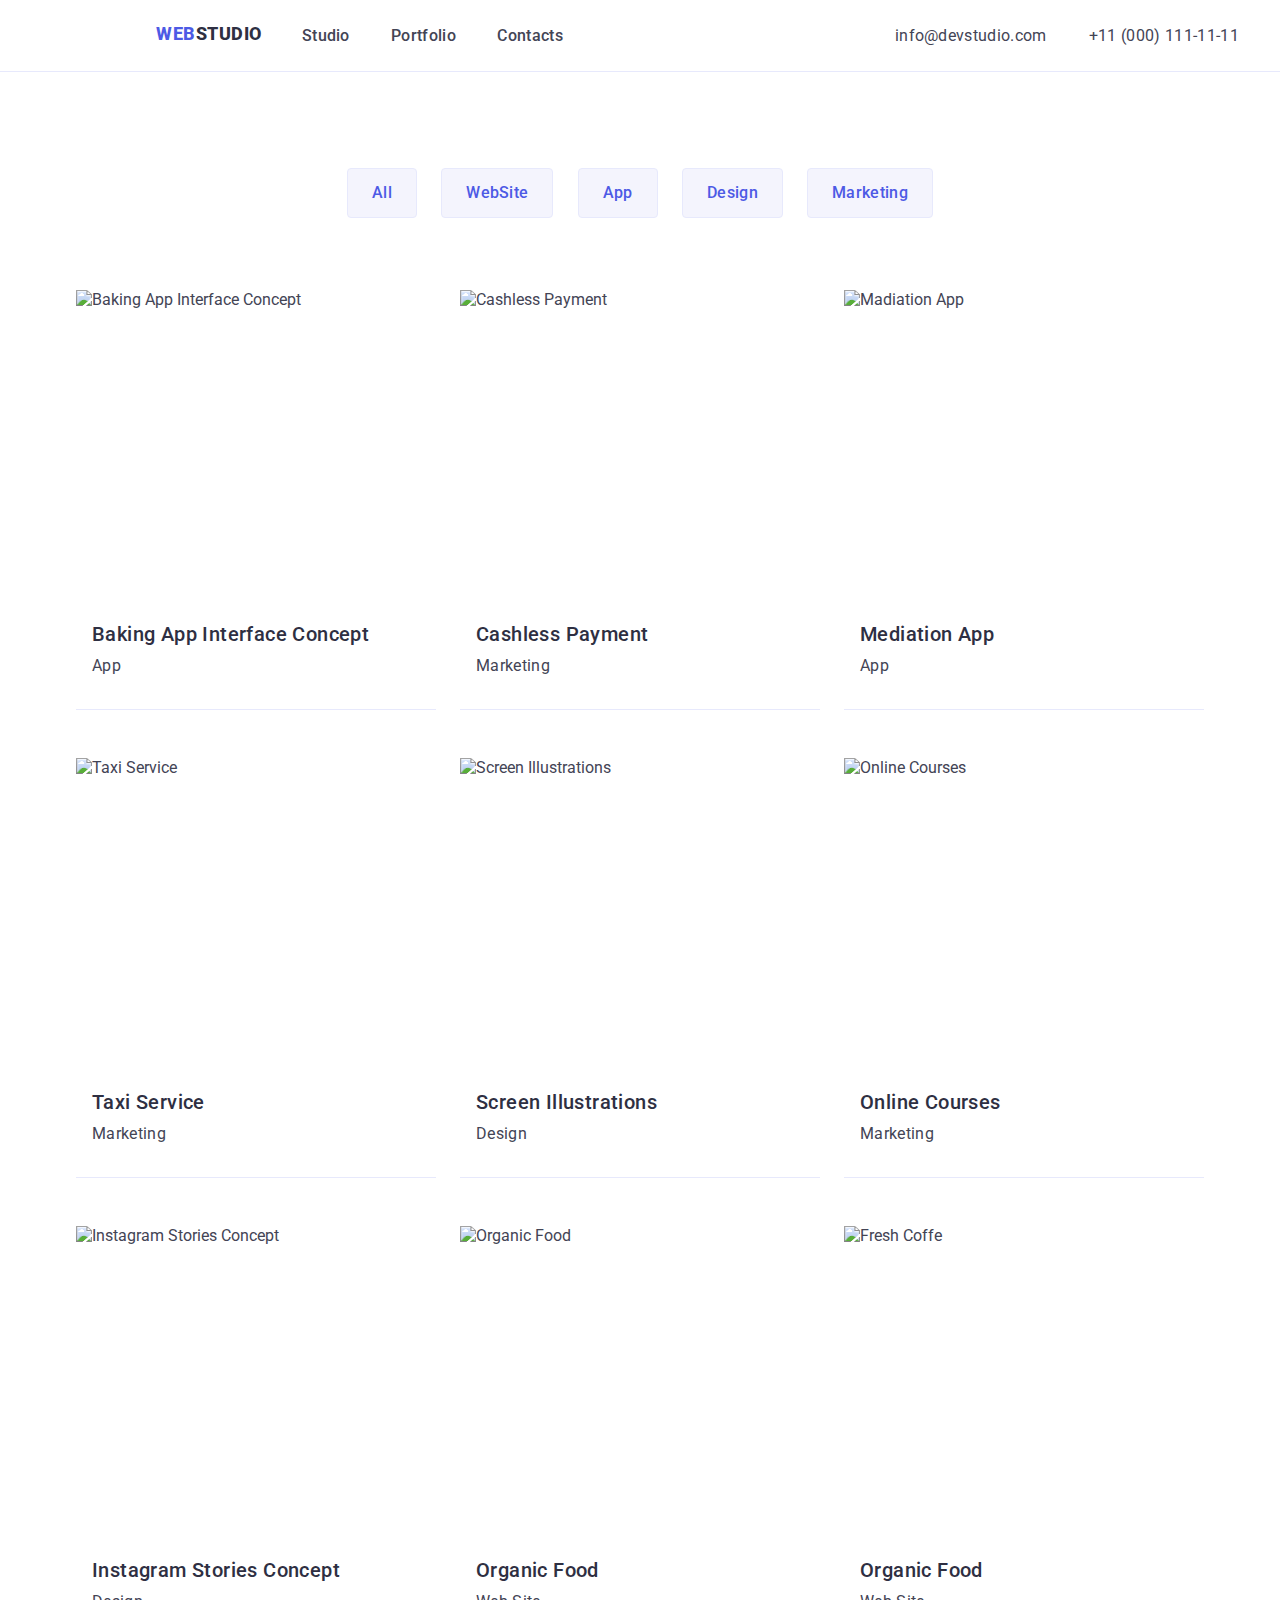
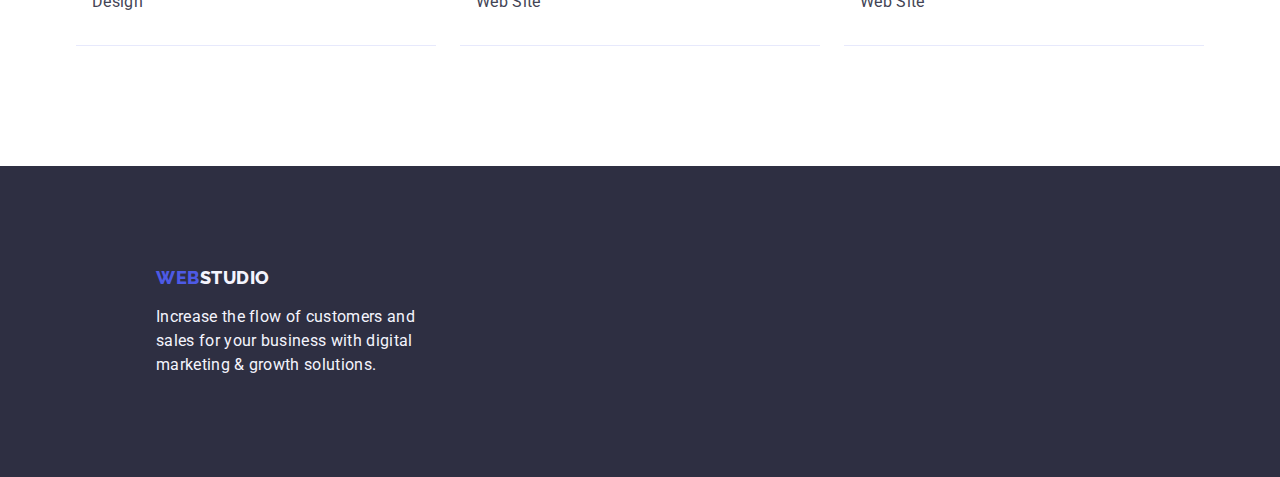
==== commit c8ed6806: "UPdate10-8-23v1" ====
--- a/portfolio.html
+++ b/portfolio.html
@@ -70,7 +70,7 @@
       <!--container 1 -END-->
     </header>
     <main>
-      <h1>Portfolio Page</h1>
+      <!--<h1>Portfolio Page</h1>-->
       <section class="section-portfolio">
         <ul class="container-buttons">
           <li>
--- a/css/index.css
+++ b/css/index.css
@@ -20,6 +20,7 @@
   color: var(--text);
   text-decoration: none;
   max-width: 1440px;
+  margin: auto;
 }
 h1,
 h2,
@@ -101,6 +102,7 @@
   gap: 10px;
   background: var(--primary-brand);
   color: var(--white-background);
+  border: none;
   border-radius: 4px;
   box-shadow: 0px 4px 4px 0px rgba(0, 0, 0, 0.15);
   cursor: pointer;
@@ -159,13 +161,15 @@
   line-height: 1.5;
   letter-spacing: 0.02em;
   cursor: pointer;
+  /*button-text :button-item*/
   display: flex;
   padding: 12px 24px;
   justify-content: center;
   align-items: center;
+  border: none;
   border-radius: 4px;
-  border: 1px solid var(--cornflower, #e7e9fc);
-  background: var(--cloud, #f4f4fd);
+  border: 1px solid var(--acent);
+  background: var(--cloud);
 }
 .button-item:hover,
 .button-item:focus {
@@ -233,7 +237,7 @@
   max-width: 1440px;
   height: 72px;
   margin: 0;
-  border-bottom: 1px solid var(--primary-brand);
+  border-bottom: 1px solid var(--acent);
 }
 /*container 2*/
 .container-logo-top-line {
@@ -295,6 +299,8 @@
   padding-top: 72px;
 }
 .container-section3-child {
+  width: 264px;
+
   margin-right: 24px;
   border-radius: 0px 0px 4px 4px;
   box-shadow: 0px 2px 1px 0px rgba(46, 47, 66, 0.08);
@@ -303,19 +309,20 @@
 
   box-shadow: 0px 1px 6px 0px rgba(46, 47, 66, 0.08);
   gap: 0;
+  background-color: var(--modal-background);
 }
 .container-section3-child:last-child {
   margin-right: 0;
 }
 .container-card-team {
   display: flex;
+  width: 232px;
   flex-direction: column;
-  padding-top: 32px;
-  padding-bottom: 32px;
-  text-align: center;
+  justify-content: center;
+  align-items: center;
   gap: 8px;
-  background-color: var(--modal-background);
   border-radius: 0px 0px 4px 4px;
+  margin: 32px auto 32px auto;
 }
 .image-card {
   margin: 0;
@@ -330,7 +337,7 @@
 .container-buttons {
   display: flex;
   width: 586px;
-  margin-top: 96px;
+  padding-top: 96px;
   margin-left: auto;
   margin-right: auto;
   justify-content: space-between;
@@ -339,13 +346,12 @@
   display: flex;
   width: 360px;
   height: 420px;
-  padding-bottom: 0px;
   flex-direction: column;
   align-items: flex-start;
   gap: 32px;
   flex-shrink: 0;
-  border: 1px solid var(--cornflower, #e7e9fc);
-  background: var(--white, #fff);
+  border-bottom: 1px solid var(--acent);
+  background: var(--white);
 }
 .container-portfolio {
   max-width: 1128px;
@@ -369,3 +375,6 @@
 .section-portfolio {
   padding-bottom: 120px;
 }
+.container-wawd {
+  padding-top: 120px;
+}
